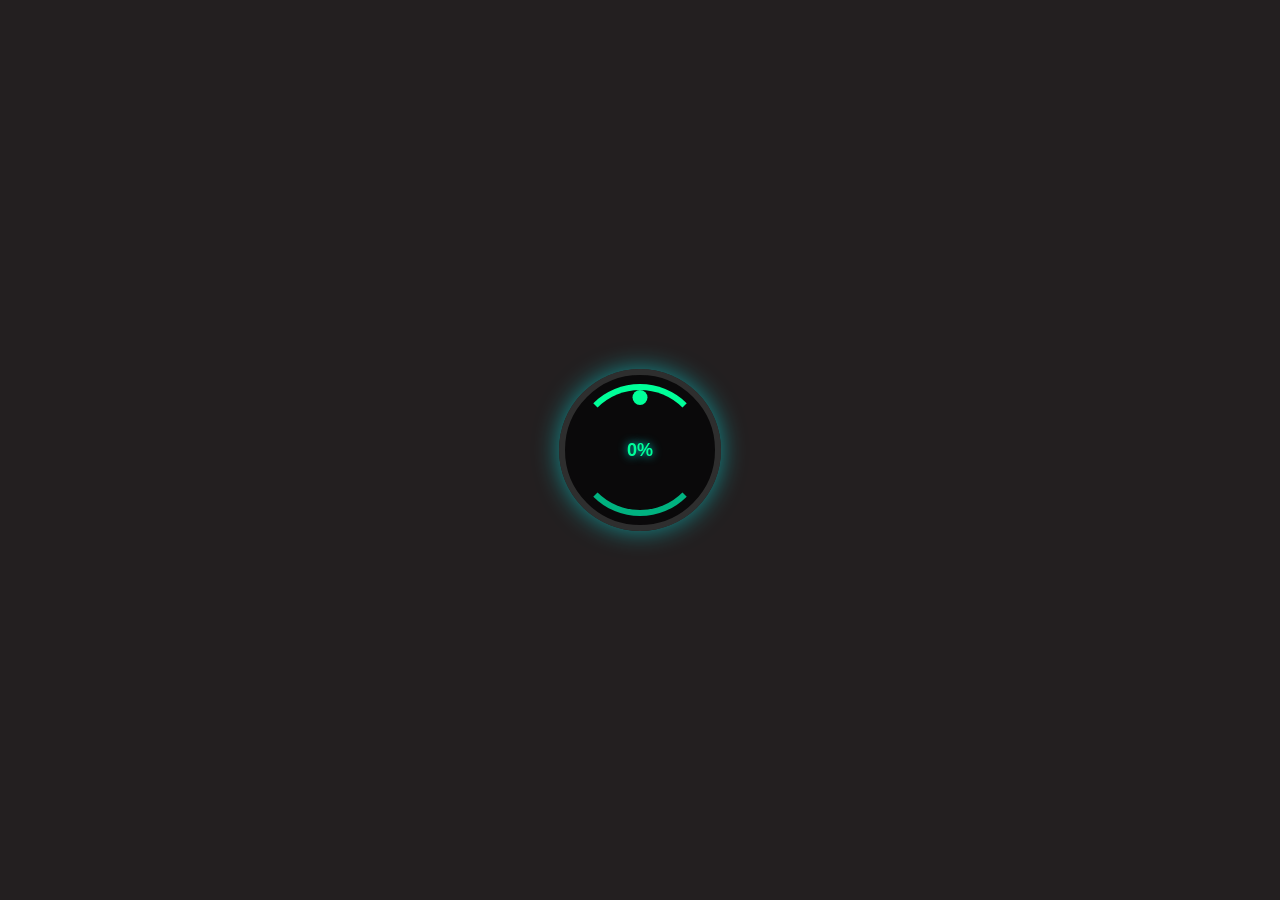
==== 12March26/index.html @ 6d060168 "updated 12March26" ====
<!DOCTYPE html>
<html lang="en-us">
  <head>
    <meta charset="utf-8" />
    <meta http-equiv="Content-Type" content="text/html; charset=utf-8" />
    <title>Unity Web Player | LUCID EDGE_Visualisation</title>

    <style>
      html, body {
        margin: 0;
        padding: 0;
        height: 100%;
        width: 100%;
        overflow: hidden;
        display: flex;
        justify-content: center;
        align-items: center;
        background-color: #0e0b19;
      }

      #unity-canvas {
        width: 100%;
        height: 100%;
        display: block;
        background: #231F20;
      }

      #loading-container {
        position: absolute;
        display: flex;
        justify-content: center;
        align-items: center;
        width: 150px;
        height: 150px;
        border-radius: 50%;
        border: 6px solid #2e2e2e;
        background-color: rgba(0, 0, 0, 0.7);
        box-shadow: 0px 0px 25px rgba(0, 255, 255, 0.5);
        z-index: 20;
      }

      .circle {
        position: relative;
        width: 120px;
        height: 120px;
        border-radius: 50%;
        border: 6px solid transparent;
        border-top: 6px solid #00ff99;
        border-bottom: 6px solid #00b380;
        animation: rotate 10s linear infinite, pulse 1.5s infinite ease-in-out;
      }

      @keyframes rotate {
        0% { transform: rotate(0deg); }
        100% { transform: rotate(360deg); }
      }

      @keyframes pulse {
        0% { transform: scale(1); box-shadow: 0 0 20px rgba(0, 255, 255, 0.5); }
        50% { transform: scale(1.1); box-shadow: 0 0 30px rgba(0, 255, 255, 0.8); }
        100% { transform: scale(1); box-shadow: 0 0 20px rgba(0, 255, 255, 0.5); }
      }

      .circle::before {
        content: '';
        position: absolute;
        top: 0;
        left: 50%;
        width: 15px;
        height: 15px;
        background-color: #00ff99;
        border-radius: 50%;
        transform: translateX(-50%);
        animation: moveDot 10s linear infinite;
      }

      @keyframes moveDot {
        0% { transform: translateX(-50%) rotate(0deg) translateY(-50px); }
        100% { transform: translateX(-50%) rotate(360deg) translateY(-50px); }
      }

      #loading-text {
        position: absolute;
        font-family: Arial, sans-serif;
        font-size: 18px;
        color: #00ff99;
        font-weight: bold;
        text-shadow: 0px 0px 10px rgba(0, 255, 255, 0.8);
        z-index: 21;
      }
    </style>
  </head>

  <body>
    <div id="loading-container">
      <div class="circle"></div>
      <div id="loading-text">0%</div>
    </div>

    <canvas id="unity-canvas" tabindex="-1"></canvas>

    <script>
      const canvas = document.querySelector("#unity-canvas");

      // Mobile viewport tweaks
      if (/iPhone|iPad|iPod|Android/i.test(navigator.userAgent)) {
        const meta = document.createElement("meta");
        meta.name = "viewport";
        meta.content =
          "width=device-width, height=device-height, initial-scale=1.0, user-scalable=no, shrink-to-fit=yes";
        document.head.appendChild(meta);

        canvas.style.width = "100%";
        canvas.style.height = "100%";
        canvas.style.position = "fixed";
        document.body.style.textAlign = "left";
      }

      // Optional: match canvas to window
      function resizeCanvas() {
        canvas.width = window.innerWidth;
        canvas.height = window.innerHeight;
      }
      resizeCanvas();
      window.addEventListener("resize", resizeCanvas);

      function setProgress(p) {
        document.getElementById("loading-text").innerText = Math.round(p) + "%";
      }
      function hideLoader() {
        const el = document.getElementById("loading-container");
        if (el) el.style.display = "none";
      }

      /* ✅ CDN base */
      const CDN = "https://d1qy305ek4jct4.cloudfront.net";
      const buildUrl = CDN + "/Build2";

      /* ✅ Loader file from CDN */
      const loaderUrl = buildUrl + "/compressedUGL.loader.js";

      /* ✅ Unity config using CDN paths */
      const config = {
        arguments: [],
        dataUrl: buildUrl + "/compressedUGL.data.br",
        frameworkUrl: buildUrl + "/compressedUGL.framework.js.br",
        codeUrl: buildUrl + "/compressedUGL.wasm.br",
        streamingAssetsUrl: CDN + "/StreamingAssets2",
        companyName: "DefaultCompany",
        productName: "LUCID EDGE_Visualisation",
        productVersion: "0.1.0",
      };

      // ✅ Dynamically load the Unity loader from CDN
      const script = document.createElement("script");
      script.src = loaderUrl;
      script.onload = () => {
        createUnityInstance(canvas, config, (progress) => {
          const percent = progress * 100;
          setProgress(percent);
          if (percent >= 100) hideLoader();
        })
          .then(() => hideLoader())
          .catch((message) => alert(message));
      };
      script.onerror = () => {
        alert("Failed to load Unity loader from CDN: " + loaderUrl);
      };
      document.body.appendChild(script);
    </script>
  </body>
</html>
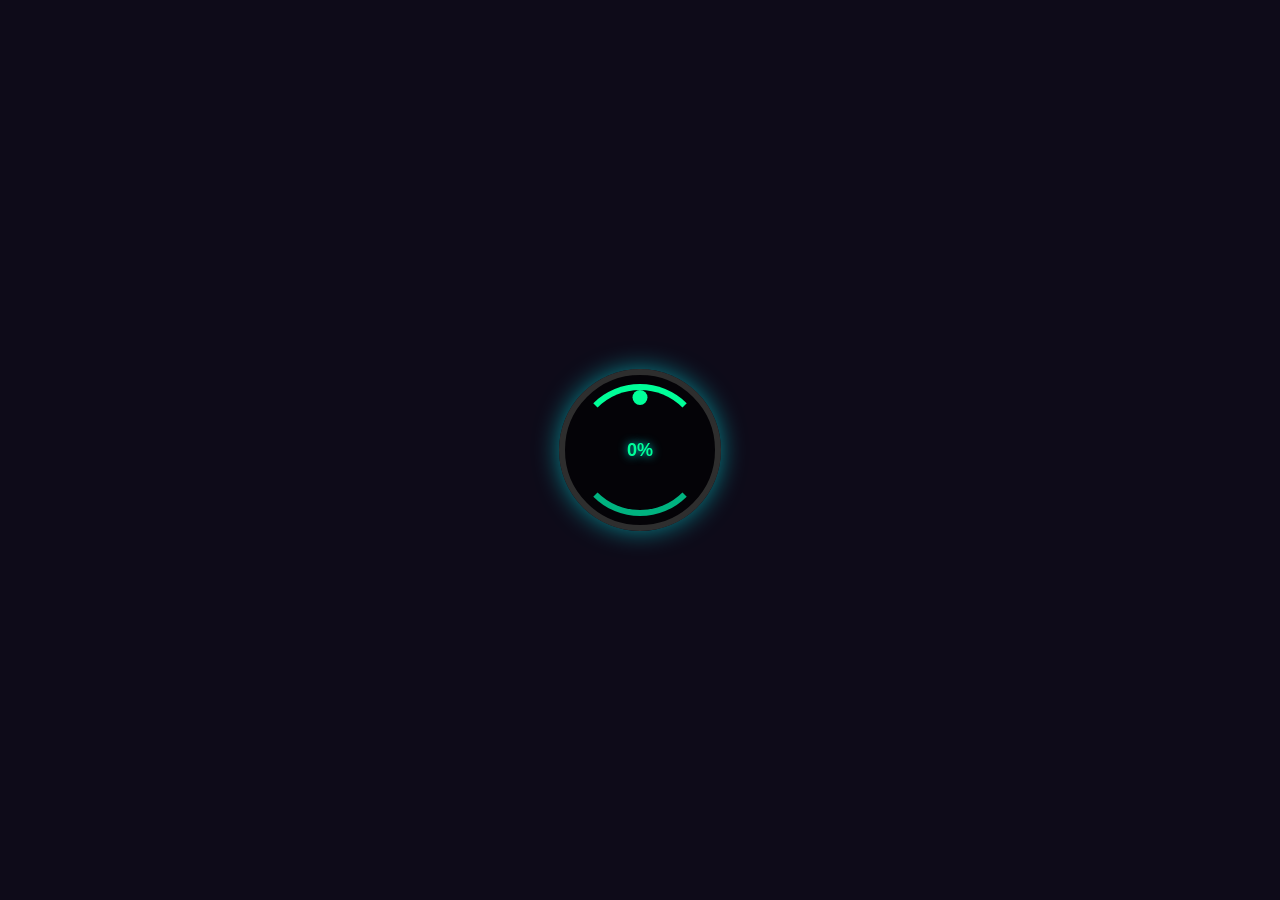
==== commit 9d2e3de8: "updated 12March - 2" ====
--- a/12March26/index.html
+++ b/12March26/index.html
@@ -22,7 +22,6 @@
         width: 100%;
         height: 100%;
         display: block;
-        background: #231F20;
       }
 
       #loading-container {
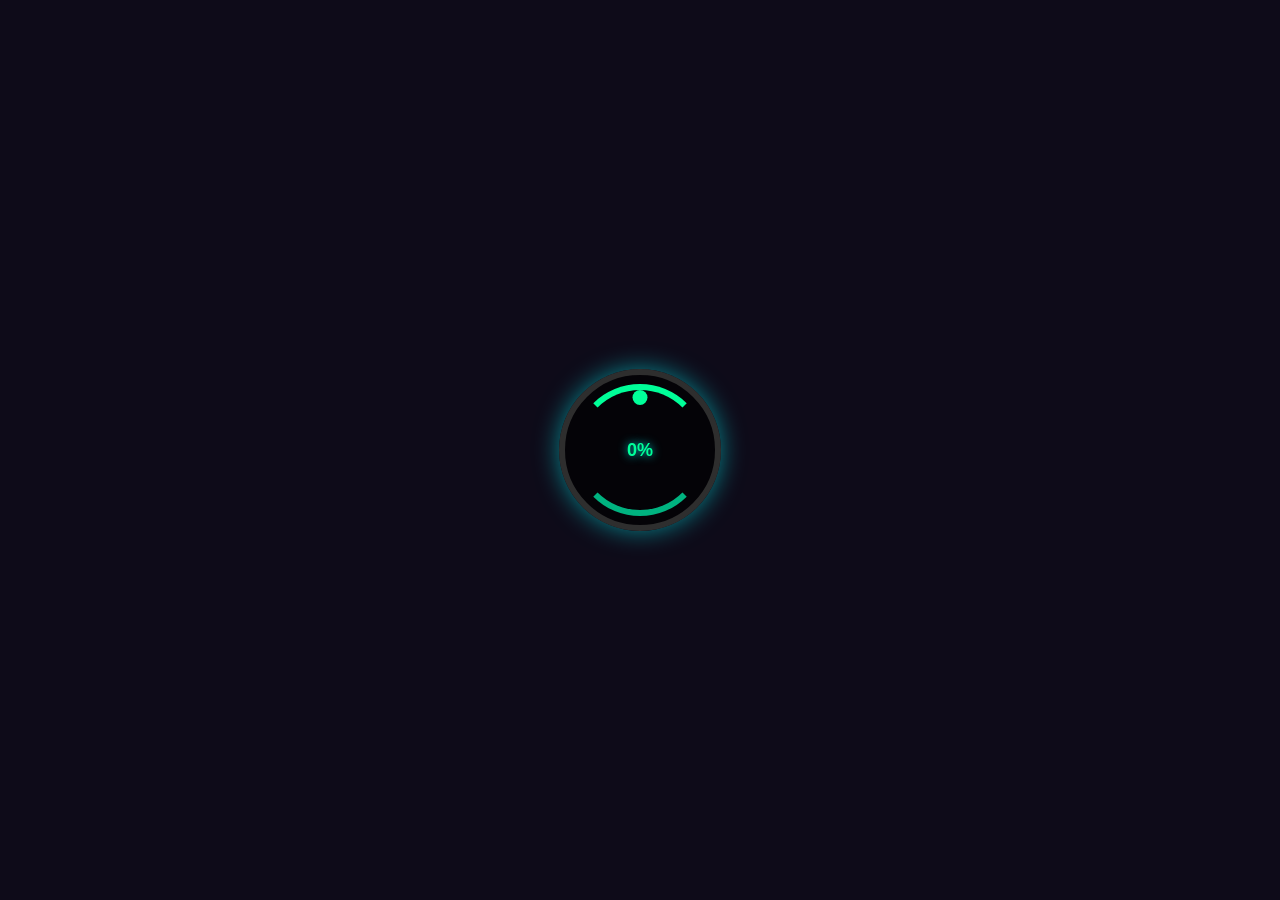
==== commit 1b310f88: "updated12March26 - 5 new files" ====
--- a/12March26/index.html
+++ b/12March26/index.html
@@ -1,10 +1,12 @@
 <!DOCTYPE html>
 <html lang="en-us">
   <head>
-    <meta charset="utf-8" />
-    <meta http-equiv="Content-Type" content="text/html; charset=utf-8" />
+    <meta charset="utf-8">
+    <meta http-equiv="Content-Type" content="text/html; charset=utf-8">
     <title>Unity Web Player | LUCID EDGE_Visualisation</title>
-
+    <link rel="shortcut icon" href="TemplateData/favicon.ico">
+    <link rel="stylesheet" href="TemplateData/style.css">
+    
     <style>
       html, body {
         margin: 0;
@@ -36,6 +38,9 @@
         background-color: rgba(0, 0, 0, 0.7);
         box-shadow: 0px 0px 25px rgba(0, 255, 255, 0.5);
         z-index: 20;
+        left: 50%;
+        top: 50%;
+        transform: translate(-50%,-50%);
       }
 
       .circle {
@@ -89,72 +94,132 @@
       }
     </style>
   </head>
-
   <body>
-    <div id="loading-container">
+    <div id="unity-container" class="unity-desktop">
+         <div id="loading-container">
       <div class="circle"></div>
       <div id="loading-text">0%</div>
     </div>
-
-    <canvas id="unity-canvas" tabindex="-1"></canvas>
-
+      <canvas id="unity-canvas" tabindex="-1"></canvas>
+      <!-- <div id="unity-loading-bar">
+        <div id="unity-logo"></div>
+        <div id="unity-progress-bar-empty">
+          <div id="unity-progress-bar-full"></div>
+        </div>
+      </div> -->
+      <div id="unity-warning"> </div>
+      <!-- <div id="unity-footer">
+        <div id="unity-logo-title-footer"></div>
+        <div id="unity-fullscreen-button"></div>
+        <div id="unity-build-title">LUCID EDGE_Visualisation</div>
+      </div> -->
+    </div>
     <script>
-      const canvas = document.querySelector("#unity-canvas");
-
-      // Mobile viewport tweaks
-      if (/iPhone|iPad|iPod|Android/i.test(navigator.userAgent)) {
-        const meta = document.createElement("meta");
-        meta.name = "viewport";
-        meta.content =
-          "width=device-width, height=device-height, initial-scale=1.0, user-scalable=no, shrink-to-fit=yes";
-        document.head.appendChild(meta);
-
-        canvas.style.width = "100%";
-        canvas.style.height = "100%";
-        canvas.style.position = "fixed";
-        document.body.style.textAlign = "left";
-      }
-
-      // Optional: match canvas to window
-      function resizeCanvas() {
-        canvas.width = window.innerWidth;
-        canvas.height = window.innerHeight;
-      }
-      resizeCanvas();
-      window.addEventListener("resize", resizeCanvas);
-
-      function setProgress(p) {
-        document.getElementById("loading-text").innerText = Math.round(p) + "%";
-      }
-      function hideLoader() {
-        const el = document.getElementById("loading-container");
-        if (el) el.style.display = "none";
-      }
-
-      /* ✅ CDN base */
-      const CDN = "https://d1qy305ek4jct4.cloudfront.net";
+      var canvas = document.querySelector("#unity-canvas");
+
+      // Shows a temporary message banner/ribbon for a few seconds, or
+      // a permanent error message on top of the canvas if type=='error'.
+      // If type=='warning', a yellow highlight color is used.
+      // Modify or remove this function to customize the visually presented
+      // way that non-critical warnings and error messages are presented to the
+      // user.
+      function unityShowBanner(msg, type) {
+        var warningBanner = document.querySelector("#unity-warning");
+        function updateBannerVisibility() {
+          warningBanner.style.display = warningBanner.children.length ? 'block' : 'none';
+        }
+        var div = document.createElement('div');
+        div.innerHTML = msg;
+        warningBanner.appendChild(div);
+        if (type == 'error') div.style = 'background: red; padding: 10px;';
+        else {
+          if (type == 'warning') div.style = 'background: yellow; padding: 10px;';
+          setTimeout(function() {
+            warningBanner.removeChild(div);
+            updateBannerVisibility();
+          }, 5000);
+        }
+        updateBannerVisibility();
+      }
+
+       const CDN = "https://d1qy305ek4jct4.cloudfront.net";
       const buildUrl = CDN + "/Build2";
 
-      /* ✅ Loader file from CDN */
-      const loaderUrl = buildUrl + "/compressedUGL.loader.js";
-
-      /* ✅ Unity config using CDN paths */
-      const config = {
+      var loaderUrl = buildUrl + "/CompressedUGL.loader.js";
+      var config = {
         arguments: [],
-        dataUrl: buildUrl + "/compressedUGL.data.br",
-        frameworkUrl: buildUrl + "/compressedUGL.framework.js.br",
-        codeUrl: buildUrl + "/compressedUGL.wasm.br",
+        dataUrl: buildUrl + "/CompressedUGL.data.br",
+        frameworkUrl: buildUrl + "/CompressedUGL.framework.js.br",
+        codeUrl: buildUrl + "/CompressedUGL.wasm.br",
         streamingAssetsUrl: CDN + "/StreamingAssets2",
         companyName: "DefaultCompany",
         productName: "LUCID EDGE_Visualisation",
         productVersion: "0.1.0",
+        showBanner: unityShowBanner,
+        // errorHandler: function(err, url, line) {
+        //    alert("error " + err + " occurred at line " + line);
+        //    // Return 'true' if you handled this error and don't want Unity
+        //    // to process it further, 'false' otherwise.
+        //    return true;
+        // },
       };
 
-      // ✅ Dynamically load the Unity loader from CDN
-      const script = document.createElement("script");
+      // By default, Unity keeps WebGL canvas render target size matched with
+      // the DOM size of the canvas element (scaled by window.devicePixelRatio)
+      // Set this to false if you want to decouple this synchronization from
+      // happening inside the engine, and you would instead like to size up
+      // the canvas DOM size and WebGL render target sizes yourself.
+      // config.matchWebGLToCanvasSize = false;
+
+      // If you would like all file writes inside Unity Application.persistentDataPath
+      // directory to automatically persist so that the contents are remembered when
+      // the user revisits the site the next time, uncomment the following line:
+      // config.autoSyncPersistentDataPath = true;
+      // This autosyncing is currently not the default behavior to avoid regressing
+      // existing user projects that might rely on the earlier manual
+      // JS_FileSystem_Sync() behavior, but in future Unity version, this will be
+      // expected to change.
+
+      if (/iPhone|iPad|iPod|Android/i.test(navigator.userAgent)) {
+        // Mobile device style: fill the whole browser client area with the game canvas:
+
+        var meta = document.createElement('meta');
+        meta.name = 'viewport';
+        meta.content = 'width=device-width, height=device-height, initial-scale=1.0, user-scalable=no, shrink-to-fit=yes';
+        document.getElementsByTagName('head')[0].appendChild(meta);
+          canvas.style.width = "100%";
+        canvas.style.height = "100%";
+        canvas.style.position = "fixed";
+        document.body.style.textAlign = "left";
+
+        document.querySelector("#unity-container").className = "unity-mobile";
+        canvas.className = "unity-mobile";
+
+        // To lower canvas resolution on mobile devices to gain some
+        // performance, uncomment the following line:
+        // config.devicePixelRatio = 1;
+
+
+      } else {
+        // Desktop style: Render the game canvas in a window that can be maximized to fullscreen:
+        canvas.style.width = "100%";
+        canvas.style.height = "100%";
+      }
+
+      // document.querySelector("#unity-loading-bar").style.display = "block";
+
+       function setProgress(p) {
+        document.getElementById("loading-text").innerText = Math.round(p) + "%";
+      }
+      function hideLoader() {
+        const el = document.getElementById("loading-container");
+        if (el) el.style.display = "none";
+      }
+
+      var script = document.createElement("script");
       script.src = loaderUrl;
       script.onload = () => {
-        createUnityInstance(canvas, config, (progress) => {
+         createUnityInstance(canvas, config, (progress) => {
           const percent = progress * 100;
           setProgress(percent);
           if (percent >= 100) hideLoader();
@@ -165,7 +230,9 @@
       script.onerror = () => {
         alert("Failed to load Unity loader from CDN: " + loaderUrl);
       };
+
       document.body.appendChild(script);
+console.log("12March26-UGL")
     </script>
   </body>
-</html>+</html>
--- a/12March26/TemplateData/style.css
+++ b/12March26/TemplateData/style.css
@@ -0,0 +1,15 @@
+body { padding: 0; margin: 0 }
+#unity-container { position: absolute }
+#unity-container.unity-desktop { left: 50%; top: 50%; transform: translate(-50%, -50%);width:100%;height:100%; }
+#unity-container.unity-mobile { position: fixed; width: 100%; height: 100% }
+.unity-mobile #unity-canvas { width: 100%; height: 100% }
+#unity-loading-bar { position: absolute; left: 50%; top: 50%; transform: translate(-50%, -50%); display: none }
+#unity-logo { width: 154px; height: 130px; background: url('unity-logo-dark.png') no-repeat center }
+#unity-progress-bar-empty { width: 141px; height: 18px; margin-top: 10px; margin-left: 6.5px; background: url('progress-bar-empty-dark.png') no-repeat center }
+#unity-progress-bar-full { width: 0%; height: 18px; margin-top: 10px; background: url('progress-bar-full-dark.png') no-repeat center }
+#unity-footer { position: relative }
+.unity-mobile #unity-footer { display: none }
+#unity-logo-title-footer { float:left; width: 102px; height: 38px; background: url('unity-logo-title-footer.png') no-repeat center }
+#unity-build-title { float: right; margin-right: 10px; line-height: 38px; font-family: arial; font-size: 18px }
+#unity-fullscreen-button { cursor:pointer; float: right; width: 38px; height: 38px; background: url('fullscreen-button.png') no-repeat center }
+#unity-warning { position: absolute; left: 50%; top: 5%; transform: translate(-50%); background: white; padding: 10px; display: none }
